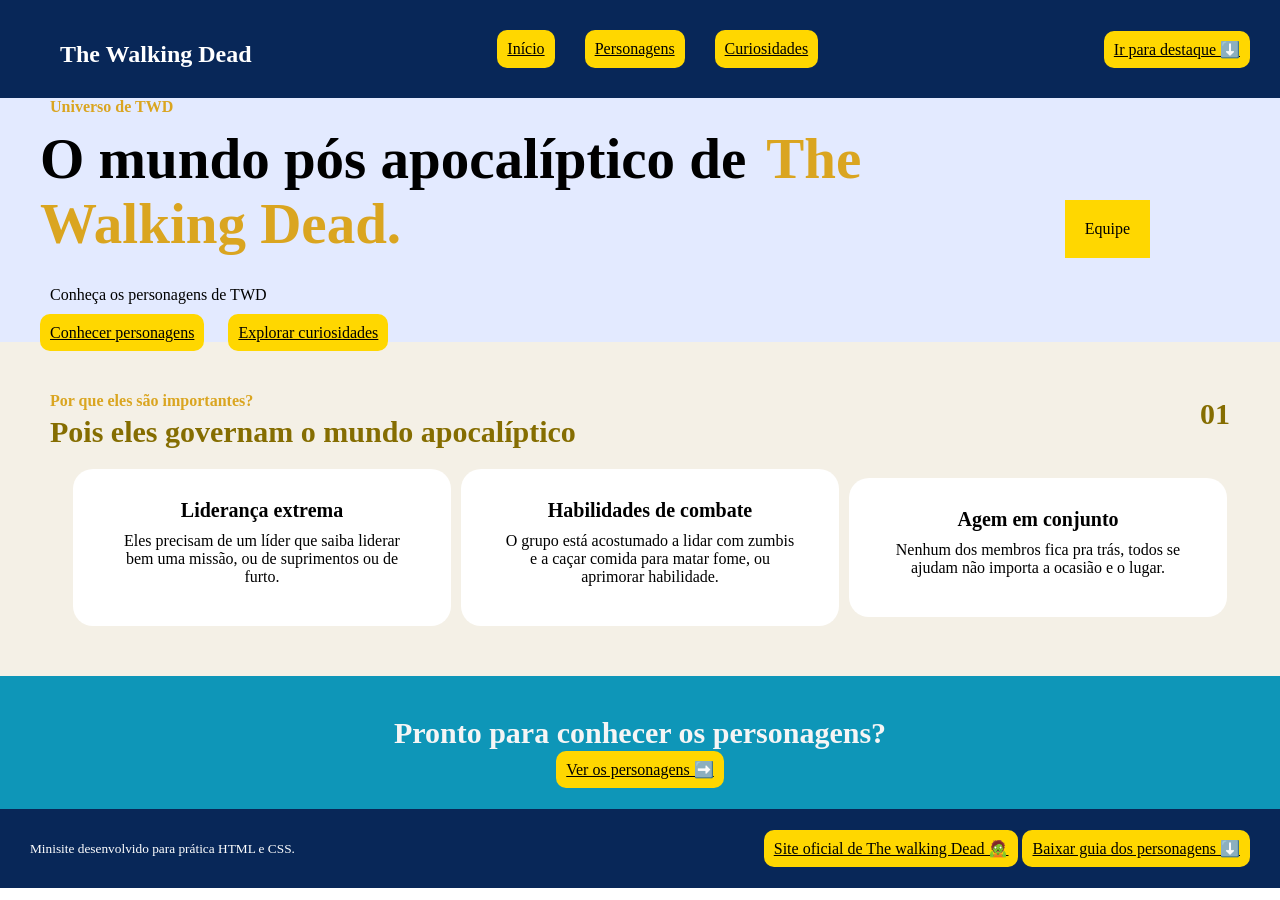
==== index.html @ 7856d351 "HTML e css links" ====
<!DOCTYPE html>
<html lang="pt-BR">
    <head>
        <meta charset="UTF-8">
        <link rel="stylesheet" href="css/style.css">
        <title>The Walking Dead</title>
    </head>
    <body>
        <header>
            <section id="logo">
                <h1>The Walking Dead</h1>
            </section>
            <section id="menu">
                <a href="index.html">Início</a>
                <a href="pages/personagens.html">Personagens </a>
                <a href="pages/curiosidades.html">Curiosidades </a>
            </section>
            <section id="opcaodireita">
                <a href="../pages/personagens.html">Ir para destaque ⬇️</a>
            </section>
        </header>
        <main>

            <section id="introducao">
                <section id="introducao-texto">
                    <article>
                        <span>Universo de TWD</span>
                        <h2>O mundo pós apocalíptico de<span>The Walking Dead.</span></h2>
                        <p>Conheça os personagens de TWD</p>
                    </article>
                    <article id="links">
                        <a href="pages/personagens.html">Conhecer personagens</a>
                        <a href="pages/curiosidades.html">Explorar curiosidades</a>
                    </article>
                </section>
                <article id="imagem">
                    <img id="equipe" src="assets/img/equipe.png" alt="">
                    <p>Equipe</p>
                </article>
            </section>

            <section id="titulocards">
                <article>
                    <span>Por que eles são importantes?</span>
                    <h3>Pois eles governam o mundo apocalíptico</h3>
                </article>
                <article id="numero">
                    <h3>01</h3>
                </article>
            </section>

            <section id="cards">
                <article class="card">
                    <h4>Liderança extrema</h4>
                    <p>Eles precisam de um líder que saiba liderar bem uma missão, ou de suprimentos ou de furto.</p>
                </article>
                <article class="card">
                    <h4>Habilidades de combate</h4>
                    <p>O grupo está acostumado a lidar com zumbis e a caçar comida para matar fome, ou aprimorar habilidade.</p>
                </article>
                <article class="card">
                    <h4>Agem em conjunto</h4>
                    <p>Nenhum dos membros fica pra trás, todos se ajudam não importa a ocasião e o lugar.</p>
                </article>
            </section>

            <section id="avance">
                <h5>Pronto para conhecer os personagens?</h5>
                <a href="pages/personagens.html">Ver os personagens ➡️</a>
            </section>
        </main>
        <footer>
            <section id="rodape">
                <article id="marca">
                    <small>Minisite desenvolvido para prática HTML e CSS.</small>
                </article>
                <article id="menuinferiior">
                    <a href="https://www.amc.com/shows/the-walking-dead--1002293">Site oficial de The walking Dead 🧟</a>
                    <a href="assets/files/guia.txt" download>Baixar guia dos personagens ⬇️</a>
                </article>
            </section>
        </footer>
    </body>
</html>
---- css/style.css ----
* {
    padding: 0px;
    margin: 0px;
    box-sizing: border-box;
}

header {
     display: flex;
     justify-content: space-between;
     align-items: center;
     background-color: #082758;
     padding: 30px;
}

#logo {
    padding-left: 30px;
    padding-top: 10px;
}

#menu {
    display:flex ;
    padding-right: 40px;
    gap: 30px;
}


h1 {
    color: white;
}

a {
    color: black;
    background-color: gold;
    padding: 10px;
    border-radius: 10px;
}

#introducao {
    display: flex;
    background-color:rgba(98, 135, 255, 0.178);
    justify-content: center;
    align-items: center;
    padding-left: 30px;
    gap: 50px;
}

#introducao   p {
    padding: 20px;
}

#introducao   span {
    padding-left: 20px;
}

#introducao   a {
    padding: 20px;
    margin: 10px;
    padding: 10px;
}

#imagem {
    margin-right: 100px;
    padding: 30px;
}

#imagem p {
    text-align: center;
    background-color: gold;
}

#imagem img {
    width: 600px;
    border-radius: 10px;
    justify-content: center;
}

h2 {
    font-size: 57px;
    padding: 10px;
}

#titulocards {
    background-color: #f4f0e6;
    padding-left: 50px;
    padding-top: 50px;
    display: flex;
    justify-content: space-between;
}

h3 {
    font-size: 30px;
    padding-top: 5px;
    font-weight: bold;
    color: rgb(133, 109, 1);
}

#numero h3 {
    padding-right: 50px;
}

#cards {
    background-color: #f4f0e6;
    padding-left: 20px;
    padding-top: 20px;
    padding-bottom: 50px;
    display: flex;
    gap: 10px;
    justify-content: center;
    align-items: center;
}

#cards  p {
    text-align: center;
    padding: 10px;
}

.card {
    background-color: white;
    padding: 30px;
    width: 30%;
    border-radius: 20px;
}

h4 {
    text-align: center;
    font-size: 20px;
}

#avance {
    background-color: #0e96b8;
    text-align: center;
    padding: 30px;
    color: whitesmoke;
}

h5 {
    font-size: 30px;
    padding: 10px;
}


#rodape {
    background-color: #082758;
    display: flex;
    justify-content: space-between;
    align-items: center;
    padding: 30px;
    gap: 20px;
}

small {
    color: white;
    display: flex;
}

span {
    color: goldenrod;
    font-weight: bold;
}
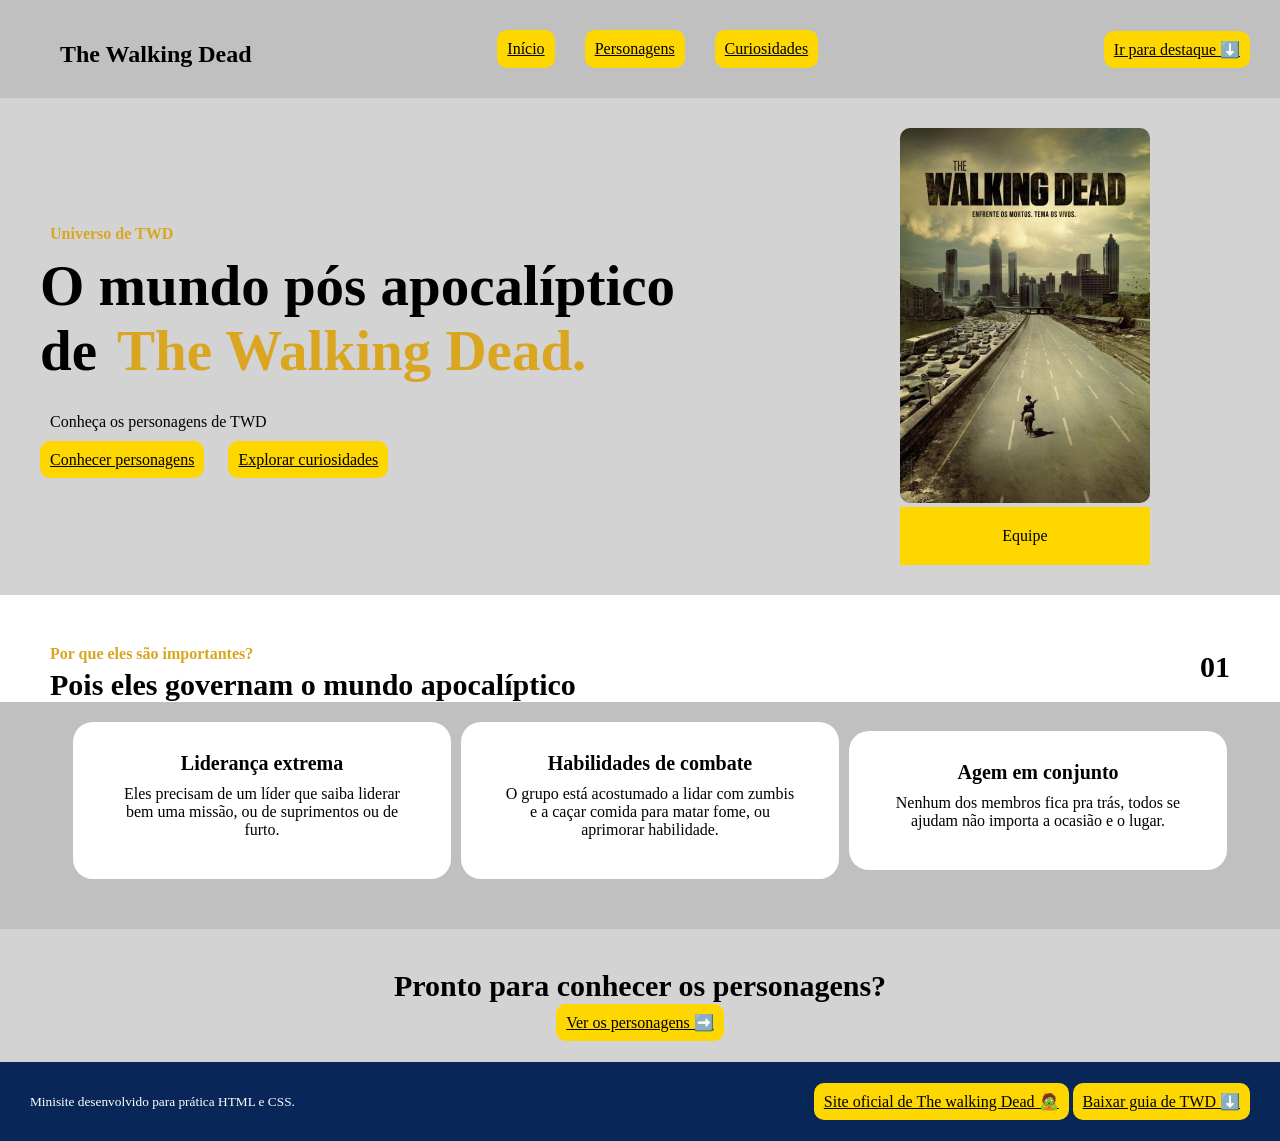
==== commit a347521c: "html TWD links" ====
--- a/index.html
+++ b/index.html
@@ -34,7 +34,7 @@
                     </article>
                 </section>
                 <article id="imagem">
-                    <img id="equipe" src="assets/img/equipe.png" alt="">
+                    <img id="equipe" src="assets/img/logo.png" alt="Logo de The Walking Dead">
                     <p>Equipe</p>
                 </article>
             </section>
@@ -76,7 +76,7 @@
                 </article>
                 <article id="menuinferiior">
                     <a href="https://www.amc.com/shows/the-walking-dead--1002293">Site oficial de The walking Dead 🧟</a>
-                    <a href="assets/files/guia.txt" download>Baixar guia dos personagens ⬇️</a>
+                    <a href="assets/files/guia.txt" download>Baixar guia de TWD ⬇️</a>
                 </article>
             </section>
         </footer>
--- a/css/style.css
+++ b/css/style.css
@@ -8,7 +8,7 @@
      display: flex;
      justify-content: space-between;
      align-items: center;
-     background-color: #082758;
+     background-color: silver;
      padding: 30px;
 }
 
@@ -25,7 +25,7 @@
 
 
 h1 {
-    color: white;
+    color: black;
 }
 
 a {
@@ -37,7 +37,7 @@
 
 #introducao {
     display: flex;
-    background-color:rgba(98, 135, 255, 0.178);
+    background-color: lightgrey;
     justify-content: center;
     align-items: center;
     padding-left: 30px;
@@ -69,7 +69,7 @@
 }
 
 #imagem img {
-    width: 600px;
+    width: 250px;
     border-radius: 10px;
     justify-content: center;
 }
@@ -80,7 +80,7 @@
 }
 
 #titulocards {
-    background-color: #f4f0e6;
+    background-color: white;
     padding-left: 50px;
     padding-top: 50px;
     display: flex;
@@ -91,7 +91,7 @@
     font-size: 30px;
     padding-top: 5px;
     font-weight: bold;
-    color: rgb(133, 109, 1);
+    color: black;
 }
 
 #numero h3 {
@@ -99,7 +99,7 @@
 }
 
 #cards {
-    background-color: #f4f0e6;
+    background-color: silver;
     padding-left: 20px;
     padding-top: 20px;
     padding-bottom: 50px;
@@ -107,6 +107,7 @@
     gap: 10px;
     justify-content: center;
     align-items: center;
+    
 }
 
 #cards  p {
@@ -127,10 +128,10 @@
 }
 
 #avance {
-    background-color: #0e96b8;
+    background-color: lightgrey;
     text-align: center;
     padding: 30px;
-    color: whitesmoke;
+    color: black;
 }
 
 h5 {
